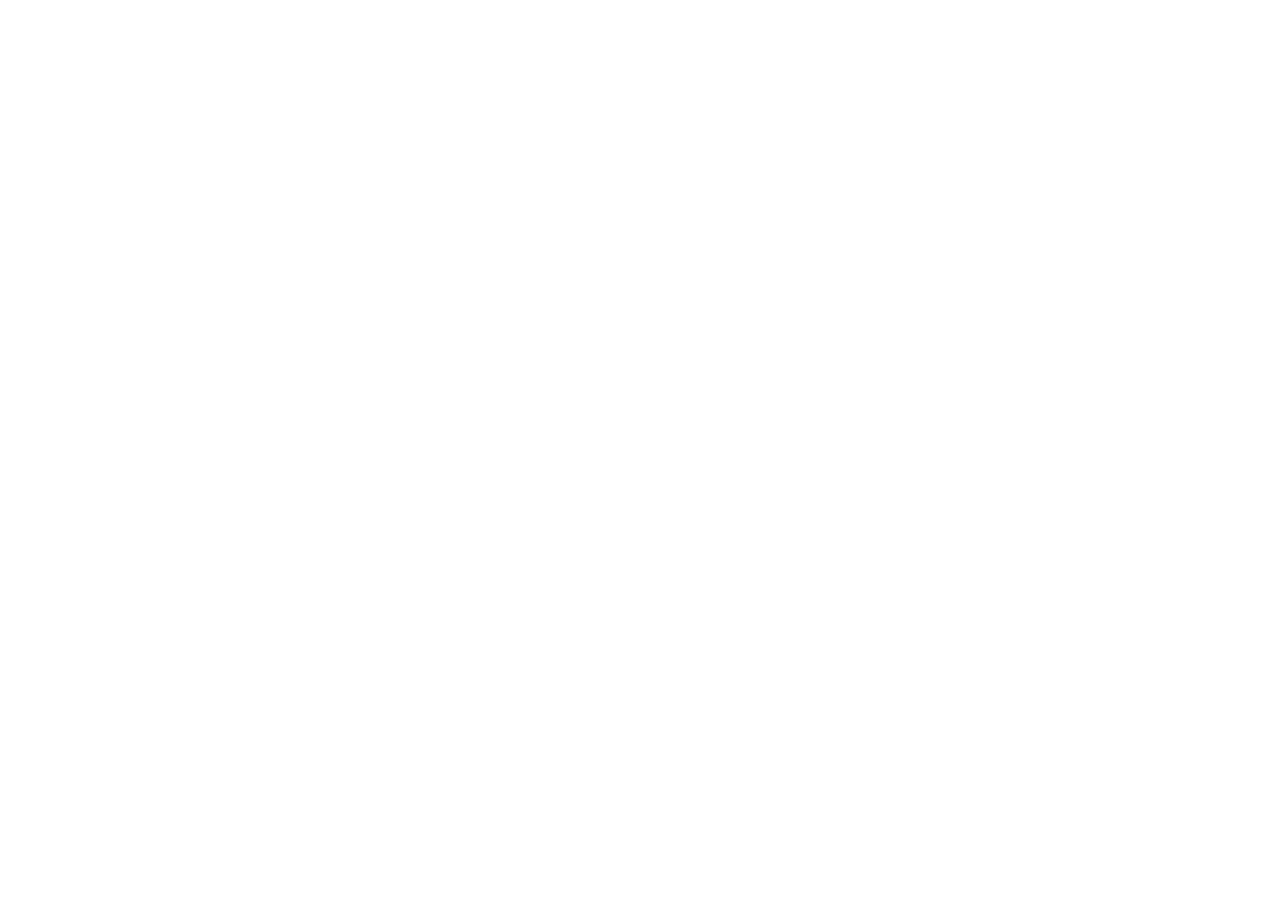
==== Form.html @ 25cb9b40 "First commit" ====
<!-- <!DOCTYPE html>
<html lang="en">
  <head>
    <meta charset="UTF-8" />
    <meta http-equiv="X-UA-Compatible" content="IE=edge" />
    <meta name="viewport" content="width=device-width, initial-scale=1.0" />
    <title>Order</title>
    <link rel="stylesheet" href="./style.css" />
  </head>

  <body id="formbody">
    <h1 id="ordersection">Order</h1>
    <p><b>Type of cheesecake</b></p>
    <select name="cheesecakes" id="cheesecakes">
      <option value="chococheesecake">Chocolate Cheesecake</option>
      <option value="vanillacheesecake">Vanilla Cheesecake</option>
      <option value="strawberrycheesecake">Strawberry Cheesecake</option>
      <option value="mintcheesecake">Mint Cheesecake</option>
    </select>
    <br />
    <p><b> Amount</b></p>
    <select name="cakeamount" id="cakeamount">
      Cake Amount (Piece)
      <option value="piece">1</option>
      <option value="piece">2</option>
      <option value="piece">3</option>
    </select>
    <br /><br />
    <form action="get">
      <label for="extra"><b>Extra Request</b></label
      ><br />
      <input
        type="text"
        name="request"
        id="request"
        minlength="5"
        maxlength="20"
      />
    </form>
    <br /><br />
    <h1 id="informationsection">Personal Information</h1>
    <form action="" id="mainform">
      <label for="firstname"><b>First Name</b></label
      ><br />
      <input type="text" name="firstname" id="firstname" required /><br />
      <label for="lastname"><b>Last Name</b></label
      ><br />
      <input type="text" name="lastname" id="lastname" required /><br />
      <label for="adress"><b>Address</b></label
      ><br />
      <input type="text" name="adress" id="adress" required /><br /><br />
      <input type="submit" value="Submit" />
    </form>
    <iframe
      align="center"
      src="https://www.google.com/maps/embed?pb=!1m18!1m12!1m3!1d2933.808109561762!2d21.158196515699757!3d42.66542162375463!2m3!1f0!2f0!3f0!3m2!1i1024!2i768!4f13.1!3m3!1m2!1s0x13549f13019214a3%3A0xe217324e7f9bfed4!2zw4ttYsOrbHRvcmUgRGFmaW5h!5e0!3m2!1sen!2sus!4v1664192674030!5m2!1sen!2sus"
      width="450"
      height="450"
      style="border: 0"
      allowfullscreen=""
      loading="lazy"
      referrerpolicy="no-referrer-when-downgrade"
    ></iframe>
  </body>
</html> -->
---- style.css ----
#indexbody {
  background-color: #fff3ff;
}

#order {
  text-align: center;
}

#orderbutton {
  text-align: center;
}

#ordersection {
  color: tomato;
}

#formbody {
  background-color: #fff3ff;
}

#informationsection {
  color: tomato;
}

iframe {
  padding-left: 700px;
}

main {
  display: flex;
  justify-content: center;
  align-items: center;
}

#leftsection {
  padding-right: 150px;
}

#rightsection {
  padding-bottom: 100px;
}

#iframesection {
  padding-right: 400px;
}

#leftorder {
  padding-left: 500px;
}
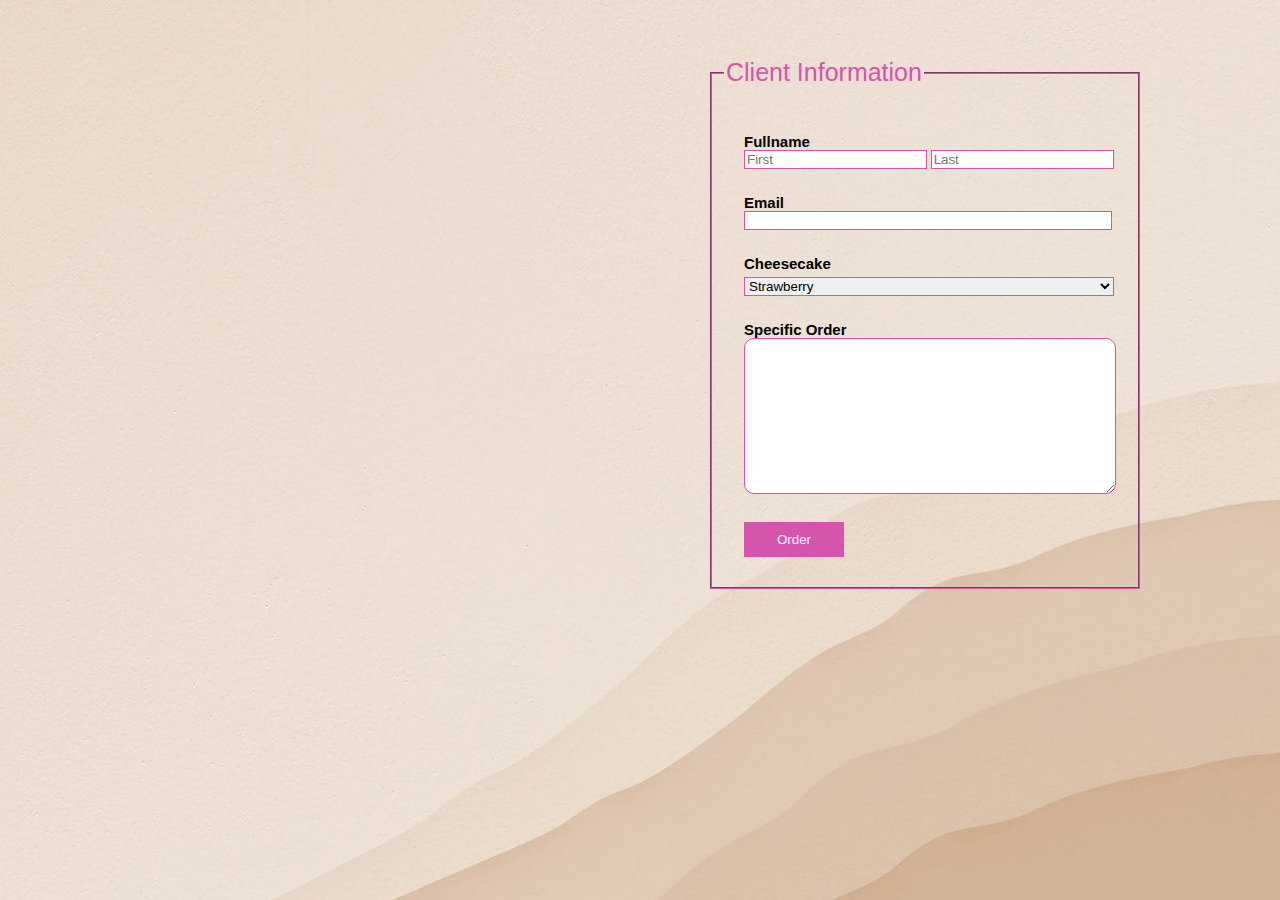
==== commit 7164d846: "Update" ====
--- a/Form.html
+++ b/Form.html
@@ -1,4 +1,4 @@
-<!-- <!DOCTYPE html>
+<!DOCTYPE html>
 <html lang="en">
   <head>
     <meta charset="UTF-8" />
@@ -7,59 +7,52 @@
     <title>Order</title>
     <link rel="stylesheet" href="./style.css" />
   </head>
-
-  <body id="formbody">
-    <h1 id="ordersection">Order</h1>
-    <p><b>Type of cheesecake</b></p>
-    <select name="cheesecakes" id="cheesecakes">
-      <option value="chococheesecake">Chocolate Cheesecake</option>
-      <option value="vanillacheesecake">Vanilla Cheesecake</option>
-      <option value="strawberrycheesecake">Strawberry Cheesecake</option>
-      <option value="mintcheesecake">Mint Cheesecake</option>
-    </select>
-    <br />
-    <p><b> Amount</b></p>
-    <select name="cakeamount" id="cakeamount">
-      Cake Amount (Piece)
-      <option value="piece">1</option>
-      <option value="piece">2</option>
-      <option value="piece">3</option>
-    </select>
-    <br /><br />
-    <form action="get">
-      <label for="extra"><b>Extra Request</b></label
-      ><br />
-      <input
-        type="text"
-        name="request"
-        id="request"
-        minlength="5"
-        maxlength="20"
-      />
+  <body class="formbody">
+    <form class="information">
+      <fieldset>
+        <legend>Client Information</legend>
+        <ul class="form1">
+          <li>
+            <label for="Fullname"><b>Fullname</b></label
+            ><br />
+            <input type="text" name="first" placeholder="First" />
+            <input type="text" name="last" placeholder="Last" />
+          </li>
+          <br />
+          <li>
+            <label for="email"><b>Email</b></label
+            ><br />
+            <input type="email" name="email" class="email-field" />
+          </li>
+          <br />
+          <li>
+            <label for="cheesecake"><b>Cheesecake</b></label>
+            <br />
+            <select name="choose" class="select-option">
+              <option value="strawberry">Strawberry</option>
+              <option value="chocolate">Chocolate</option>
+              <option value="vanilla">Vanilla</option>
+              <option value="honey">Honey</option>
+              <option value="mixed">Mixed</option>
+            </select>
+          </li>
+          <br />
+          <li>
+            <label><b>Specific Order</b></label>
+            <br />
+            <textarea
+              name="textfield"
+              id="textfield"
+              cols="30"
+              rows="10"
+            ></textarea>
+          </li>
+          <br />
+          <li>
+            <input type="submit" value="Order" id="btn" />
+          </li>
+        </ul>
+      </fieldset>
     </form>
-    <br /><br />
-    <h1 id="informationsection">Personal Information</h1>
-    <form action="" id="mainform">
-      <label for="firstname"><b>First Name</b></label
-      ><br />
-      <input type="text" name="firstname" id="firstname" required /><br />
-      <label for="lastname"><b>Last Name</b></label
-      ><br />
-      <input type="text" name="lastname" id="lastname" required /><br />
-      <label for="adress"><b>Address</b></label
-      ><br />
-      <input type="text" name="adress" id="adress" required /><br /><br />
-      <input type="submit" value="Submit" />
-    </form>
-    <iframe
-      align="center"
-      src="https://www.google.com/maps/embed?pb=!1m18!1m12!1m3!1d2933.808109561762!2d21.158196515699757!3d42.66542162375463!2m3!1f0!2f0!3f0!3m2!1i1024!2i768!4f13.1!3m3!1m2!1s0x13549f13019214a3%3A0xe217324e7f9bfed4!2zw4ttYsOrbHRvcmUgRGFmaW5h!5e0!3m2!1sen!2sus!4v1664192674030!5m2!1sen!2sus"
-      width="450"
-      height="450"
-      style="border: 0"
-      allowfullscreen=""
-      loading="lazy"
-      referrerpolicy="no-referrer-when-downgrade"
-    ></iframe>
   </body>
-</html> -->
+</html>
--- a/style.css
+++ b/style.css
@@ -1,5 +1,10 @@
 #indexbody {
-  background-color: #fff3ff;
+  background-color: hsl(0, 0%, 100%);
+}
+
+#maintable {
+  border: 1.5px solid black;
+  padding: 20px;
 }
 
 #order {
@@ -23,7 +28,10 @@
 }
 
 iframe {
-  padding-left: 700px;
+  padding-left: 400px;
+  padding-right: auto;
+  width: 1000px;
+  height: 600px;
 }
 
 main {
@@ -42,8 +50,106 @@
 
 #iframesection {
   padding-right: 400px;
+  padding-top: 30px;
 }
 
 #leftorder {
   padding-left: 500px;
 }
+
+* {
+  font-family: "Josefin Sans", sans-serif;
+  font-family: "Roboto", sans-serif;
+}
+
+#orderbutton {
+  border: 1px solid rgb(250, 112, 243);
+  border-radius: 20px;
+  padding: 15px;
+  background-color: white;
+  margin-left: 900px;
+  margin-bottom: 400px;
+  text-anchor: rgb(250, 112, 243);
+
+  text-decoration: none;
+  color: initial;
+}
+h4 {
+  text-align: center;
+}
+
+.form1 {
+  margin: 10px auto;
+  max-width: 400px;
+  padding: 20px 12px 10px 20px;
+  font: 13px "Lucida Sans Unicode", "Lucida Grande", sans-serif;
+}
+
+.form1 li {
+  padding: 0;
+  display: block;
+  list-style: none;
+  margin: 10px 0 0 0;
+}
+
+.from1 label {
+  margin: 0 0 3px 0;
+  padding: 0px;
+  display: block;
+  font-weight: bold;
+}
+
+.email-field {
+  width: 98%;
+}
+
+.select-option {
+  width: 100%;
+  margin-top: 5px;
+}
+
+#btn {
+  background-color: #d654ab;
+  border: none;
+  color: #fff3ff;
+  padding: 10px;
+  width: 100px;
+}
+
+fieldset {
+  display: inline-block;
+  border-color: #d654ab;
+}
+
+b {
+  font-size: 15px;
+}
+
+input {
+  border: 1px solid #d654ab;
+  height: auto;
+}
+
+select {
+  border: 1px solid #d654ab;
+}
+
+textarea {
+  border: 1px solid #d654ab;
+  width: 99%;
+  border-radius: 10px;
+}
+
+legend {
+  color: #d654ab;
+  font-size: 25px;
+}
+.information {
+  padding-left: 700px;
+  padding-top: 50px;
+}
+
+.formbody {
+  background-image: url(./images/form-backgroundimage.jpg);
+  background-size: cover;
+}
